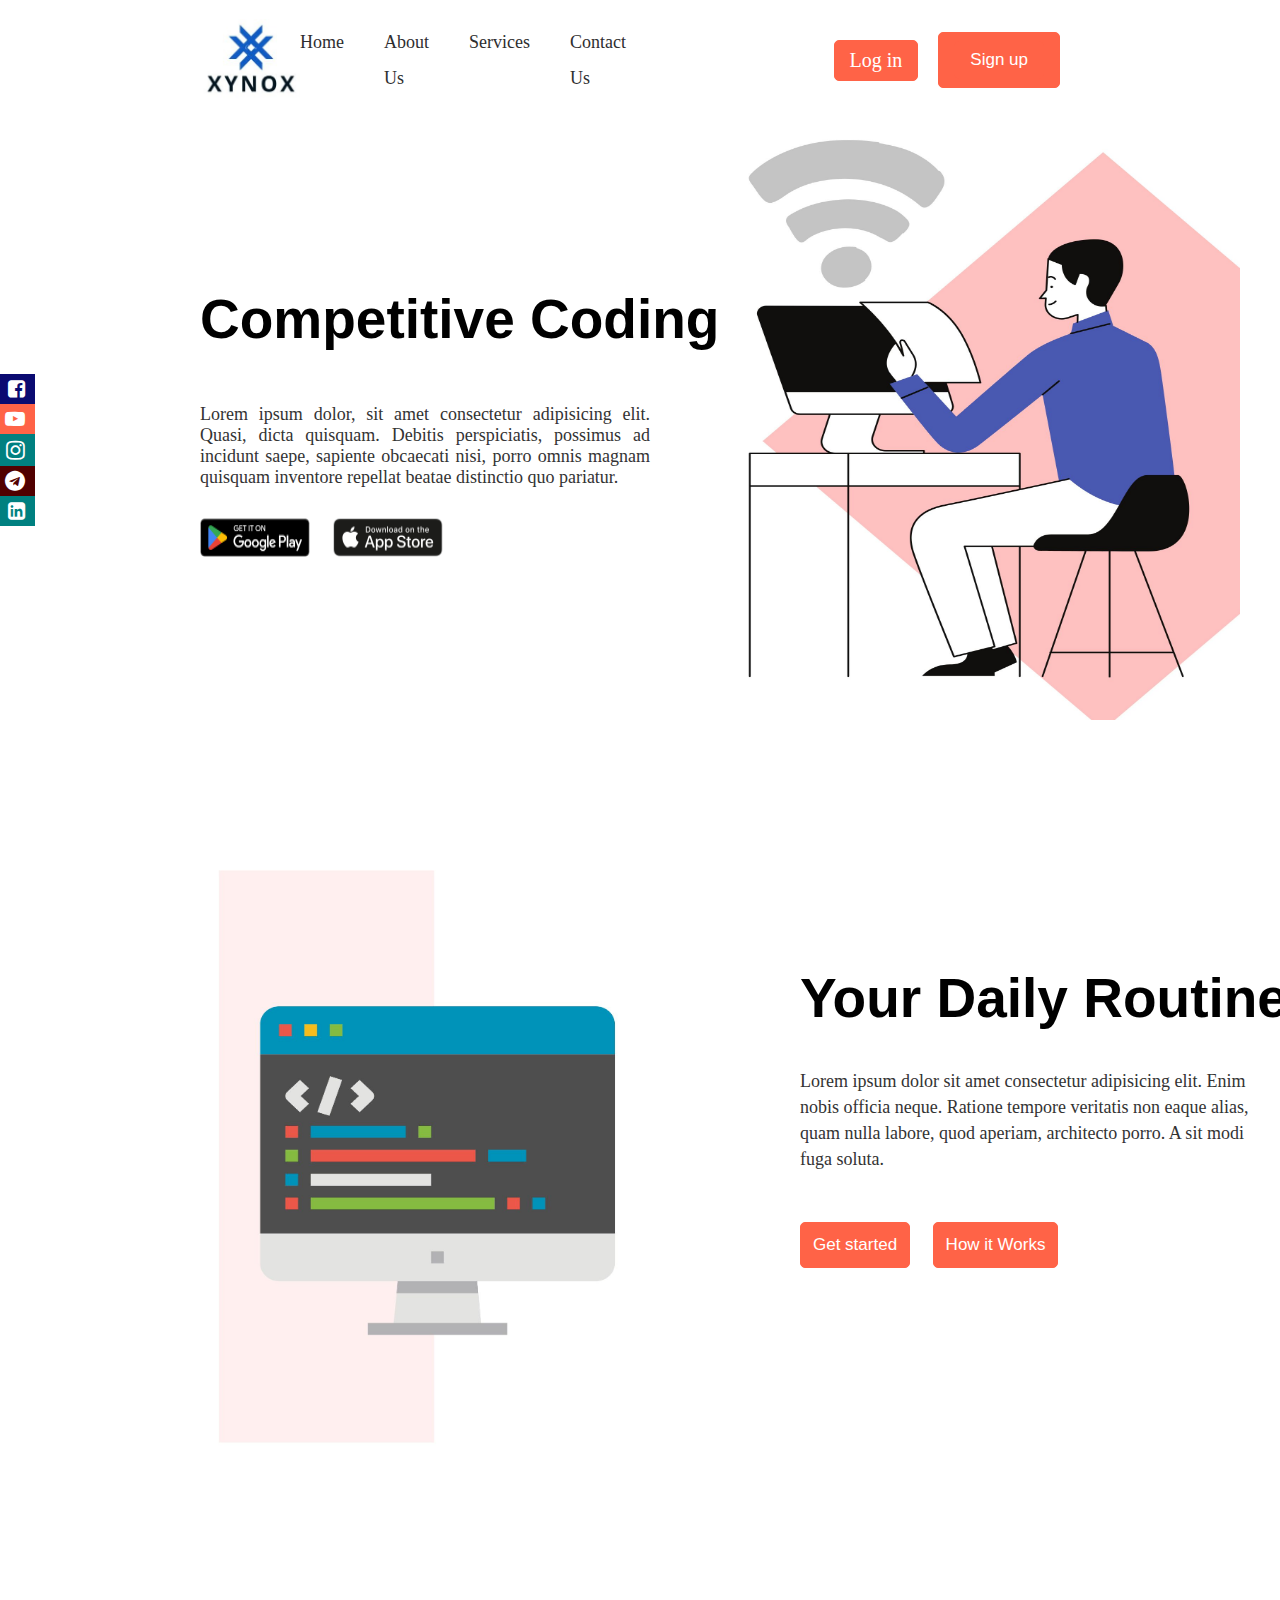
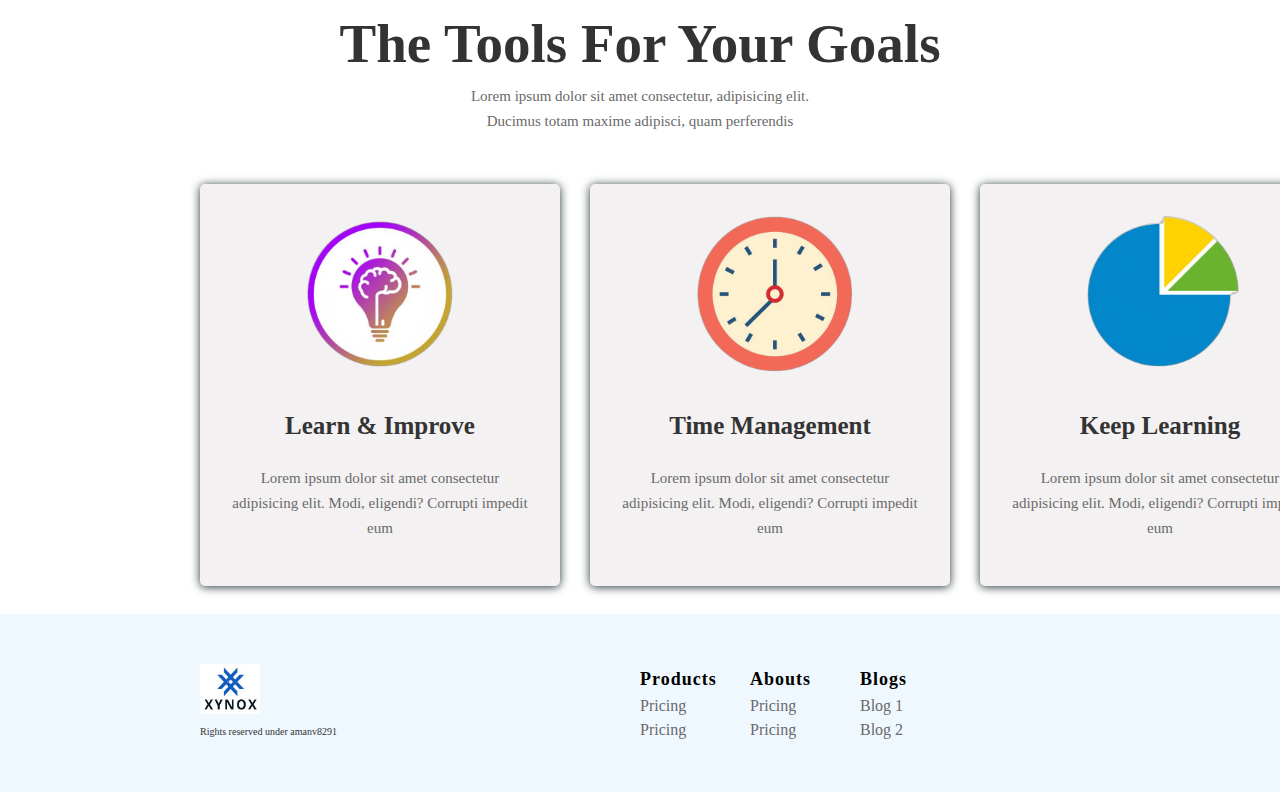
==== index.html @ f9a8bfdd "first commit" ====
<!DOCTYPE html>
<html lang="en">

<head>
    <meta charset="UTF-8">
    <meta http-equiv="X-UA-Compatible" content="IE=edge">
    <meta name="viewport" content="width=device-width, initial-scale=1.0">
    <title>XYNOX | Home</title>
    <link rel="shortcut icon" href="images/favicon.jpg" type="image/x-icon" sizes="18x18">
    <link rel="stylesheet" href="path/to/font-awesome/css/font-awesome.min.css">
    <link rel="stylesheet"
        href="https://fonts.googleapis.com/css2?family=Material+Symbols+Outlined:opsz,wght,FILL,GRAD@48,400,0,0" />
    <link rel="stylesheet" href="https://cdnjs.cloudflare.com/ajax/libs/font-awesome/4.7.0/css/font-awesome.min.css">
    <link rel="stylesheet" href="style.css">

</head>

<body onload="msg()">
    <header>
        <nav>
            <div class="leftsection">
                <div class="logo">
                    <img src="images/XYNOX.jpg" alt="logo" srcset="">
                </div>
                <div class="sub-menu">
                    <a href="">
                        <li>Home</li>
                    </a>
                    <a href="">
                        <li>About Us</li>
                    </a>
                    <a href="">
                        <li>Services</li>
                    </a>
                    <a href="">
                        <li>Contact us</li>
                    </a>
                </div>
            </div>
            <div class="rightsection">
                <div class="sub-menu">
                    <a href="signup.html" onclick="loginMsg()">
                        <li> Log in</li>
                    </a>
                    <a href="">
                        <button>Sign up</button></a>
                </div>
            </div>
        </nav>
    </header>
    <!-- body section -->
    <!-- 1st section -->
    <section class="body_section">
        <div class="mainleftside">
            <h1>Competitive Coding</h1>
            <p>
                Lorem ipsum dolor, sit amet consectetur adipisicing elit. Quasi, dicta quisquam. Debitis
                perspiciatis, possimus ad incidunt saepe, sapiente obcaecati nisi, porro omnis magnam quisquam
                inventore repellat beatae distinctio quo pariatur.
            </p>
            <div class="mainbuttongroup">
                <a href="">
                    <img src="images/gplay.png" alt="btn1">
                </a>
                <a href="">
                    <img src="images/appstore.png" alt="btn2">
                </a>
            </div>
        </div>
        <div class="mainrightside">
            <img src="images/Untitled design.jpg" alt="">
        </div>
    </section>
    <!-- 2nd section -->
    <section class="secondsection">
        <div class="leftside">
            <img src="images/section2.jpg" alt="">
        </div>
        <div class="rightside">
            <h2>Your Daily Routine</h2>
            <p>
                Lorem ipsum dolor sit amet consectetur adipisicing elit. Enim nobis officia neque. Ratione tempore
                veritatis non eaque alias, quam nulla labore, quod aperiam, architecto porro. A sit modi fuga soluta.
            </p>
            <div class="btn">
                <button class="commonbtn">Get started</button>
                <button class="commonbtn">How it Works</button>
            </div>
        </div>
    </section>
    <!-- Section 3 starts here -->
    <section class="thirdsection">
        <h2>The Tools For Your Goals</h2>
        <p>Lorem ipsum dolor sit amet consectetur, adipisicing elit. <br> Ducimus totam maxime adipisci, quam
            perferendis
        </p>
        <div class="container">
            <div class="container1">
                <img src="images/con1.png" alt="" class="conimg">
                <h3>Learn & Improve</h3>
                <p>Lorem ipsum dolor sit amet consectetur adipisicing elit. Modi, eligendi? Corrupti impedit eum
                </p>
            </div>
            <div class="container2">
                <img src="images/con2.png" alt="" class="conimg">

                <h3>Time Management</h3>
                <p>Lorem ipsum dolor sit amet consectetur adipisicing elit. Modi, eligendi? Corrupti impedit eum</p>
            </div>
            <div class="container3">
                <img src="images/con3.png" alt="" class="conimg">
                <h3>Keep Learning</h3>
                <p>Lorem ipsum dolor sit amet consectetur adipisicing elit. Modi, eligendi? Corrupti impedit eum</p>
            </div>
        </div>
        </div>
    </section>
    <!-- footer starts here -->
    <footer>
        <div class="logo-div">
            <img src="images/XYNOX.jpg" alt="">
            <p>Rights reserved under amanv8291</p>
        </div>
        <div class="footermenu">
            <div class="menu1">
                <h4>Products</h4>
                <a href="">
                    <li> Pricing</li>
                </a>
                <a href="">
                    <li> Pricing</li>
                </a>
            </div>
            <div class="menu2">
                <h4>Abouts</h4>
                <a href="">
                    <li>Pricing</li>
                </a>
                <a href="">
                    <li>Pricing</li>
                </a>
            </div>
            <div class="menu3">
                <h4>Blogs</h4>
                <a href="">
                    <li>Blog 1</li>
                </a>
                <a href="">
                    <li>Blog 2</li>
                </a>
            </div>

        </div>
    </footer>
    <!-- social media section -->
    <div class="iconbar">
        <a href="" class="facebook">
            Click here to visit
            <i class="fa fa-facebook-square" aria-hidden="true"></i>
        </a>
        <a href="" class="youtube">
            Click here to visit
            <i class="fa fa-youtube-play" aria-hidden="true"></i>
        </a>
        <a href="" class="instagram">
            Click here to visit
            <i class="fa fa-instagram" aria-hidden="true"></i>
        </a>
        <a href="" class="telegram">
            Click here to visit
            <i class="fa fa-telegram" aria-hidden="true"></i>
        </a>
        <a href="" class="linkedin">
            Click here to visit
            <i class="fa fa-linkedin-square" aria-hidden="true"></i>
        </a>
    </div>
    <script>
        msg = () => {
            alert("Log in to access Content");
        };

        loginMsg = () => {
            alert("You need to Register first!!");
        };
    </script>
</body>

</html>
---- style.css ----
* {
    margin: 0;
    padding: 0;
    box-sizing: border-box;
    outline: none;
}

html {
    font-size: 62.5%;
    scroll-behavior: smooth;
}
/*Scroll bar*/


body {
    overflow-x: hidden;
    --btn-textcolor: #fff;
    --btn-bgcolor: tomato;
    --btn-hovertextcolor: tomato;
    --btn-hoverbgcolor: #fff;
    --text-color: rgb(46, 46, 47);
    background-color: linear-gradient(lightblue, blue);
}
::-webkit-scrollbar{
    width: 1.6rem;
}
::-webkit-scrollbar-track{
    background-color: rgb(247, 247, 247);
}
::-webkit-scrollbar-thumb{
    background-color: rgb(251, 141, 141);
    border-radius: 1rem;
    border: 0.3rem solid transparent;
    background-clip: content-box;
    
}

.center {
    display: grid;
    place-content: center;
}

li {
    list-style: none;
    color: var(--text-color);
}

a {
    text-decoration: none;
}

.sub-menu button {
    border-radius: 0.5rem;
    outline: none;
    cursor: pointer;
    font-size: 1.7rem;
}

header {
    padding: 0 20rem;
}

header nav {
    display: flex;
    justify-content: space-between;
    align-items: center;
    width: 100%;
    height: 12rem;

}

/* left side menu */

header nav .leftsection {
    display: flex;
    justify-content: space-between;
    align-items: center;
    width: 50%;
}

header nav .leftsection .logo img {
    width: 10rem;
    height: 8rem;
}

header nav .leftsection .sub-menu {
    height: inherit;
    display: flex;

}

header nav .leftsection .sub-menu a {
    margin-right: 4rem;
    line-height: 3.6rem;
    text-transform: capitalize;
    transition: all 0.2s;

}

header nav .leftsection .sub-menu a li {
    font-size: 1.8rem;
}

header nav .leftsection .sub-menu a li:hover {
    color: var(--btn-bgcolor);
}

/* right side menu  */
header .rightsection {
    width: 50%;
    display: flex;
    align-items: center;
    justify-content: end;
}

header .rightsection .sub-menu {
    width: 100%;
    height: inherit;
    display: flex;
    align-items: center;
    justify-content: flex-end;
}

header .rightsection .sub-menu a {
    padding: 0.8rem 1.5rem;
    color: var(--btn-textcolor);
    margin-right: 2rem;
    background-color: var(--btn-bgcolor);
    font-size: 2rem;
    cursor: pointer;
    border: 1px solid tomato;
    border-radius: 0.5rem;
    transition: all 0.2s ease-in-out;
}

header .rightsection .sub-menu a li {
    color: var(--btn-textcolor);
}

header .rightsection .sub-menu button {
    padding: 0.8rem 1.5rem;
    color: var(--btn-textcolor);
    border: 1px solid var(--btn-bgcolor);
    background-color: var(--btn-bgcolor);
}

header .rightsection .sub-menu a:hover {
    background-color: var(--btn-hoverbgcolor);
    color: var(--btn-textcolor);
    border: 1px solid var(--btn-hovertextcolor);
}

header .rightsection .sub-menu a:hover>li {
    color: var(--btn-hovertextcolor);
}

header .rightsection .sub-menu button:hover {
    background-color: var(--btn-hoverbgcolor);
    color: var(--btn-textcolor);
    border: 1px solid var(--btn-hovertextcolor);
    color: var(--btn-hovertextcolor);
}

/*1st body section */

.body_section {
    padding: 0 20rem;
    width: 100%;
    height: 100%;
    display: flex;
    justify-content: space-between;
    align-items: center;
}

/* /left section */

.body_section .mainleftside {
    width: 50%;

}

.body_section .mainleftside h1 {
    width: 55rem;
    font-family: 'Lucida Sans', 'Lucida Sans Regular', 'Lucida Grande', 'Lucida Sans Unicode', Geneva, Verdana, sans-serif;
    font-size: 5.5rem;
    font-weight: bold;
    line-height: 7rem;
    margin-bottom: 5rem;
}

.body_section .mainleftside p {
    margin-bottom: 3rem;
    width: 45rem;
    font-family: Cambria, Cochin, Georgia, Times, 'Times New Roman', serif;
    font-size: 1.8rem;
    color: rgb(51, 51, 51);
    text-align: justify;
    display: flex;
    justify-content: center;
    align-items: center;

}

.body_section .mainleftside .mainbuttongroup img {
    height: 3.9rem;
    width: 11rem;
    border-radius: 0.5rem;
}

.body_section .mainleftside .mainbuttongroup img:first-child {
    margin-right: 2rem;
}


/* right section */

.body_section .mainrightside {
    width: 50%;
}

.body_section .mainrightside img {
    height: 60rem;
    width: 50rem;
    margin-left: 10rem;
}

/* 2nd section */
.secondsection {
    height: 100%;
    width: 100%;
    display: grid;
    grid-template-columns: 1fr 1fr;
    align-items: center;
    padding: 0 20rem;
}


.secondsection .leftside img {
    height: 80rem;
    width: 60rem;
}

.secondsection .rightside h2 {
    width: 55rem;
    font-family: 'Lucida Sans', 'Lucida Sans Regular', 'Lucida Grande', 'Lucida Sans Unicode', Geneva, Verdana, sans-serif;
    font-size: 5.5rem;
    font-weight: bold;
    line-height: 4rem;
    margin-bottom: 5rem;
}

.secondsection .rightside p {
    margin-bottom: 5rem;
    width: 45rem;
    font-family: Cambria, Cochin, Georgia, Times, 'Times New Roman', serif;
    font-size: 1.8rem;
    line-height: 2.6rem;
    color: rgb(51, 51, 51);
}

/* common button css */
.secondsection .rightside .btn button {
    border: 1px solid var(--btn-bgcolor);
    padding: 1.2rem;
    font-size: 1.7rem;
    background-color: var(--btn-bgcolor);
    color: var(--btn-textcolor);
    border-radius: 0.5rem;
    transition: all 0.3s ease-in-out;
}

.secondsection .rightside .btn button:first-child {
    margin-right: 2rem;
}

.secondsection .rightside .btn button:hover {
    color: var(--btn-hovertextcolor);
    background-color: var(--btn-hoverbgcolor);
    border: 1px solid var(--btn-bgcolor);
}

/* section 3 */
.thirdsection {
    height: 100%;
    width: 100%;
    padding: 3rem 20rem;
    text-align: center;
    margin-bottom: 10rem;

}


.thirdsection h2 {
    font-size: 5.5rem;
    line-height: 8rem;
    text-align: center;
    margin-top: 5rem;
    color: rgb(51, 51, 51);
}

.thirdsection p {
    width: 40rem;
    height: 10rem;
    line-height: 2.5rem;
    font-size: 1.5rem;
    margin: auto;
    color: rgb(106, 106, 106);


}

.thirdsection .container p {
    width: 30rem;
    height: 10rem;
    line-height: 2.5rem;
    font-size: 1.5rem;
    margin: auto;
    color: rgb(106, 106, 106);


}

.thirdsection .container {
    height: 30rem;
    display: grid;
    grid-template-columns: 1fr 1fr 1fr;
    grid-column-gap: 3rem;
    margin-top: ;
}

.thirdsection .conimg {
    height: 18rem;
    width: 18rem;
    transition: all 0.3s ease-in-out;
}

.thirdsection .container1,
.thirdsection .container2,
.thirdsection .container3 {
    padding: 2rem 3rem;
    background-color: rgb(243, 241, 241);
    border-radius: 0.5rem;
    box-shadow: 0rem 0.1rem 1rem rgba(35, 52, 53);
}

.thirdsection .container1:hover,
.thirdsection .container2:hover,
.thirdsection .container3:hover {
    background-color: #fff;
}

.thirdsection .container1:hover>img,
.thirdsection .container2:hover>img,
.thirdsection .container3:hover>img {
    transform: rotate(360deg);
}

.thirdsection .container1 h3,
.thirdsection .container2 h3,
.thirdsection .container3 h3 {
    color: rgb(51, 51, 51);
    font-size: 2.5rem;
    line-height: 8rem;

}

.thirdsection .container1 p,
.thirdsection .container2 p,
.thirdsection .container3 p {
    font-size: 1.5rem;
    line-height: 2.5rem;
    color: rgb(106, 106, 106);
}

/* footer section */
footer {
    width: 100%;
    background-color: aliceblue;
    padding: 5rem 20rem;
    display: grid;
    grid-template-columns: 1fr 1fr;
}

footer .logo-div p {
    color: rgb(51, 51, 51);
}

footer img {
    height: 5rem;
    width: 6rem;
    margin-bottom: 1rem;
}

footer .footermenu {
    display: grid;
    grid-template-columns: 1fr 1fr 1fr 1fr;
}

footer h4 {
    font-size: 1.8rem;
    line-height: 3rem;
    letter-spacing: 0.1rem;
    text-transform: capitalize;
}

footer a {
    font-size: 1.6rem;
    line-height: 150%;
}

footer a li {
    color: rgb(106, 106, 106);
}

/* Icon Bar */
.iconbar {
    position: fixed;
    top: 50%;
    transform: translateY(-50%);
    z-index: 10;
}

.iconbar a {
    width: 18rem;
    background: deeppink;
    color: #fff;
    display: flex;
    justify-content: flex-end;
    align-items: center;
    font-size: 1.6rem;
    padding: 0.5rem;
    transition: all 0.5s linear;
    transform: translateX(-14.5rem);
}

.iconbar a:hover {
    transform: translateX(0);
    cursor:not-allowed;
}

.iconbar a .fab {
    padding-left: 1rem;
    font-family: 'Franklin Gothic Medium', 'Arial Narrow', Arial, sans-serif;
    animation: letszoom 3s linear alternate-reverse infinite;
}

.iconbar .facebook {
    background-color: rgb(11, 11, 113);
}
.iconbar .fa{
    margin-left: 1.2rem;
    padding-right: 0.5rem;
    font-size: 2rem;
}

.iconbar .instagram {
    background: teal;
}
.iconbar .fa-instagram{
    font-size: 2.2rem;
}

.iconbar .linkedin {
    background: teal;
}

.iconbar .fa-linkedin{
    font-size: 2.2rem;
}

.iconbar .youtube {
    background: tomato;
}

.iconbar .telegram {
    background: rgb(81, 0, 0);
}

@keyframes letszoom {
    from {
        transform: scale(0.6);
    }

    to {
        transform: scale(0.9)
    }

}

/* responsive  */
@media(max-width:770px) {

    header,
    .body_section,
    .secondsection,
    .thirdsection {
        width: 100%;
        padding: 0 1rem;
    }

    header nav {
        padding-top: 1rem;
        display: flex;
        flex-flow: column;
        align-items: flex-start;
        z-index: 5;
    }

    header nav .leftsection {
        display: block;
        order: 2;
    }

    header nav .leftsection .logo img {
        display: block;
        width: 100%;
        width: 6rem;
        height: 6rem;
        margin-top: 2rem;
    }

    header .rightsection .sub-menu a {
        padding: 0;
        margin: 0;
    }

    header .leftsection .sub-menu {
        width: 100%;
        display: grid;
        grid-template-columns: 1fr 1fr 1fr 1fr;
    }

    header nav .leftsection .sub-menu a li {
        font-size: 1.5rem;
        text-align: center;

    }

    header nav .rightsection .sub-menu {
        width: 100%;
        position: absolute;
        top: 1rem;
        right: 1rem;
        order: 1;
    }

    header nav .rightsection .sub-menu a {
        width: 7rem;
        height: 3.5rem;
        border: 0.1rem solid var(--btn-bgcolor);
        display: flex;
        justify-content: center;
        align-items: center;
        margin-right: 2rem;
    }

    header nav .rightsection .sub-menu a li {
        font-size: 1.2rem;
        text-transform: uppercase;
    }

    header nav .rightsection .sub-menu button {
        padding: 1rem 0.2rem;
        width: 7.5rem;
        font-size: 1.2rem;
        text-transform: uppercase;

    }

    /* body section */
    .body_section {
        width: 100%;
        height: 80vh;
        display: flex;
        flex-flow: column;
        margin-bottom: 25rem;
    }

    .body_section .mainleftside {
        order: 2;
        width: 100%;

    }

    .body_section .mainleftside h1 {
        width: 35rem;
        font-size: 4rem;
        line-height: 6rem;
        margin-bottom: 2rem;
    }

    .body_section .mainleftside p {
        width: 35rem;
        font-size: 1.6rem;
        margin-bottom: 5rem;
    }


    .body_section .mainrightside {
        order: 1;
        display: flex;
        justify-content: center;
        align-items: center;
        position: relative;
        background: transparent;
        margin-top: 5rem;

    }

    .body_section .mainrightside img {
        width: 35rem;
        height: 35rem;
        margin: 0;
        margin-top: 4rem;
        margin-bottom: 4rem;
    }

    /* second section */
    .secondsection {
        display: flex;
        justify-content: center;
        align-items: center;
        flex-direction: column;
        margin-bottom: 10rem;
    }

    .secondsection .leftside {
        display: block;
        width: 100%;
        order: 1;
    }

    .secondsection .leftside img {
        display: block;
        height: 40rem;
        width: 40rem;
    }

    .secondsection .rightside {
        width: 100%;
        order: 2;
    }

    .secondsection .rightside h2 {
        font-size: 4rem;

        line-height: 5.5rem;
    }

    .secondsection .rightside p {
        width: 35rem;
        font-size: 1.6rem;
        margin-bottom: 5rem;
    }

    .secondsection .rightside .btn button {
        padding: 0.5;
        margin: 0;
        font-size: 1.4rem;

    }

    /* third section */

    .thirdsection .container {
        width: 100%;
        height: auto;
        display: flex;
        flex-direction: column;
        margin-bottom: 5rem;

    }

    .thirdsection .container .container1,
    .container2,
    .container {
        margin-bottom: 2rem;
    }

    /* footer */
    footer {
        width: 100%;
        height: 13rem;
        padding: 1rem 2rem;
    }

    footer .logo-div p {
        font-size: 1.2rem;
    }

    footer .footermenu {
        display: grid;
        grid-template-columns: 1fr 1fr 1fr 1fr;
    }

    footer h4 {
        font-size: 1.6rem;
        line-height: 3rem;
        letter-spacing: 0.1rem;
        text-transform: capitalize;
        margin-right: 1rem;
    }

    footer a {
        font-size: 1.3rem;
        line-height: 150%;
    }
    

}
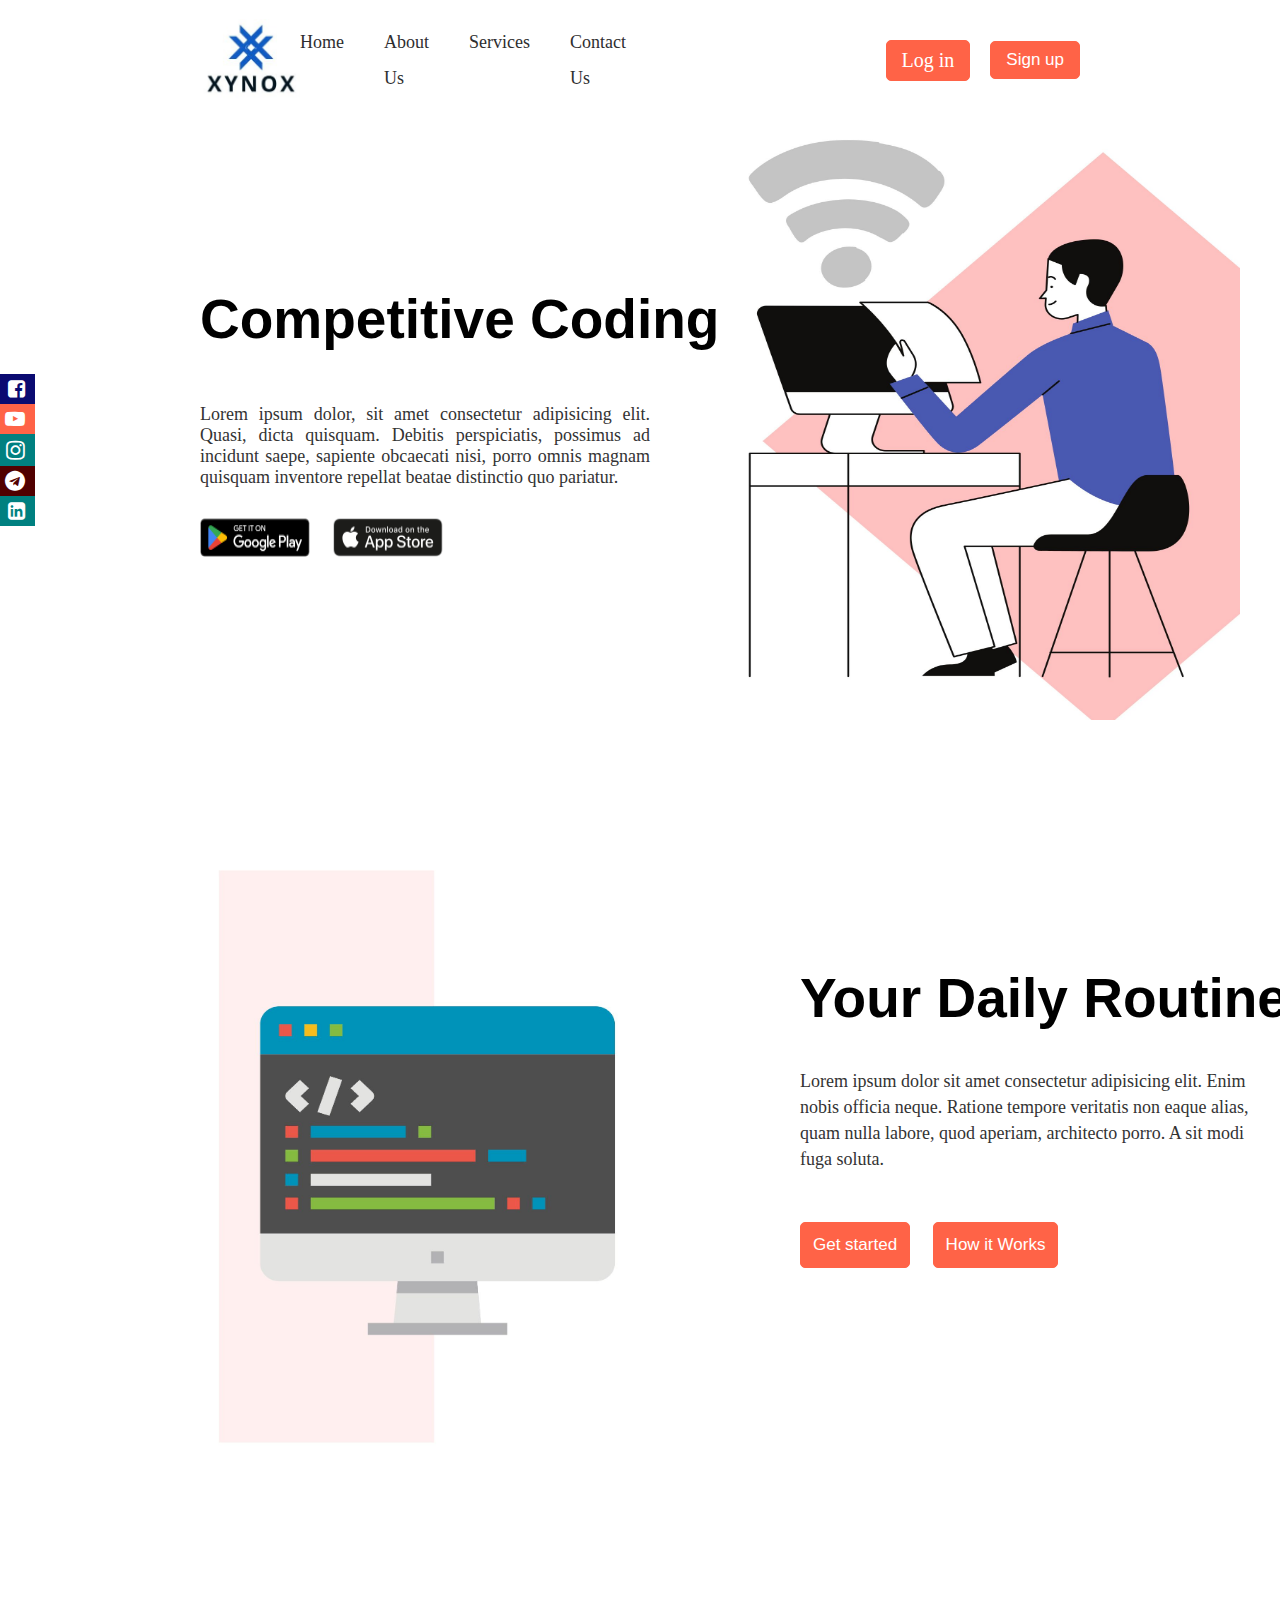
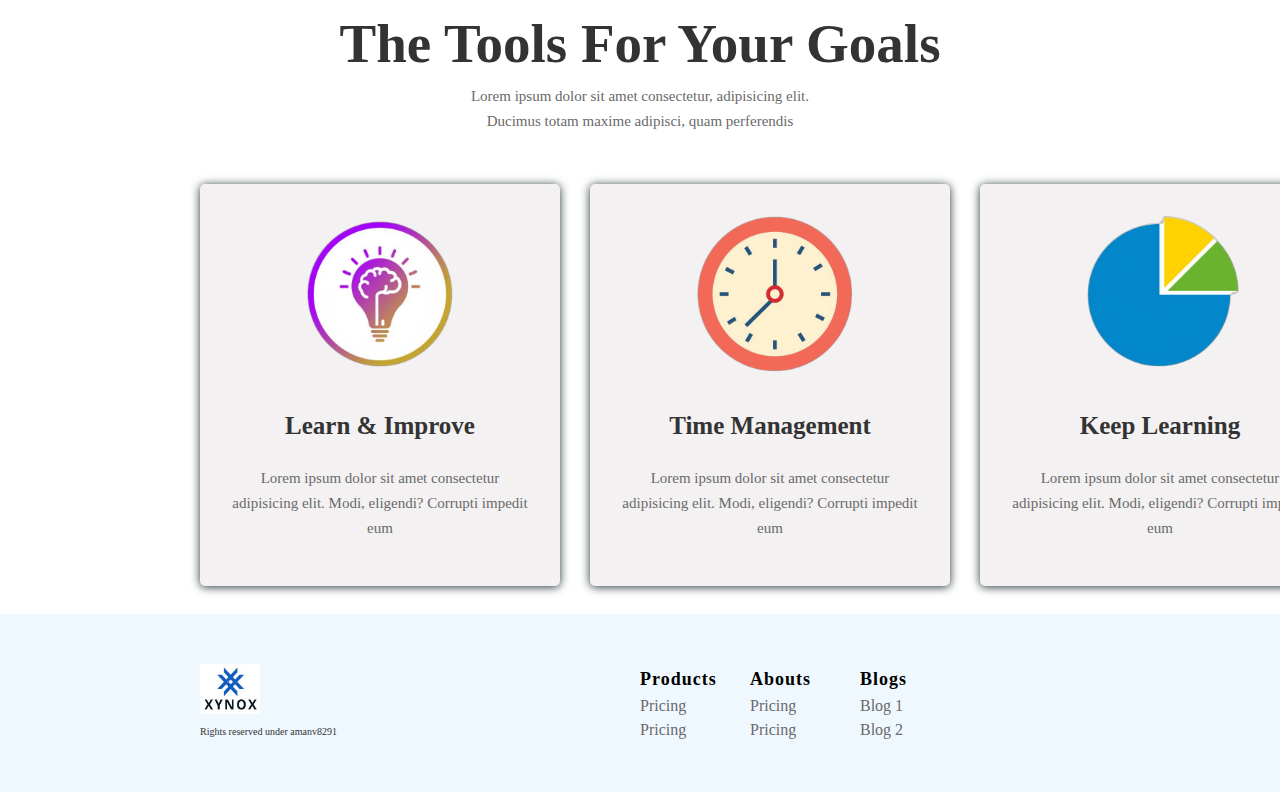
==== commit 9fd72c5d: "Updated" ====
--- a/index.html
+++ b/index.html
@@ -42,8 +42,7 @@
                     <a href="signup.html" onclick="loginMsg()">
                         <li> Log in</li>
                     </a>
-                    <a href="">
-                        <button>Sign up</button></a>
+                        <button>Sign up</button>
                 </div>
             </div>
         </nav>
